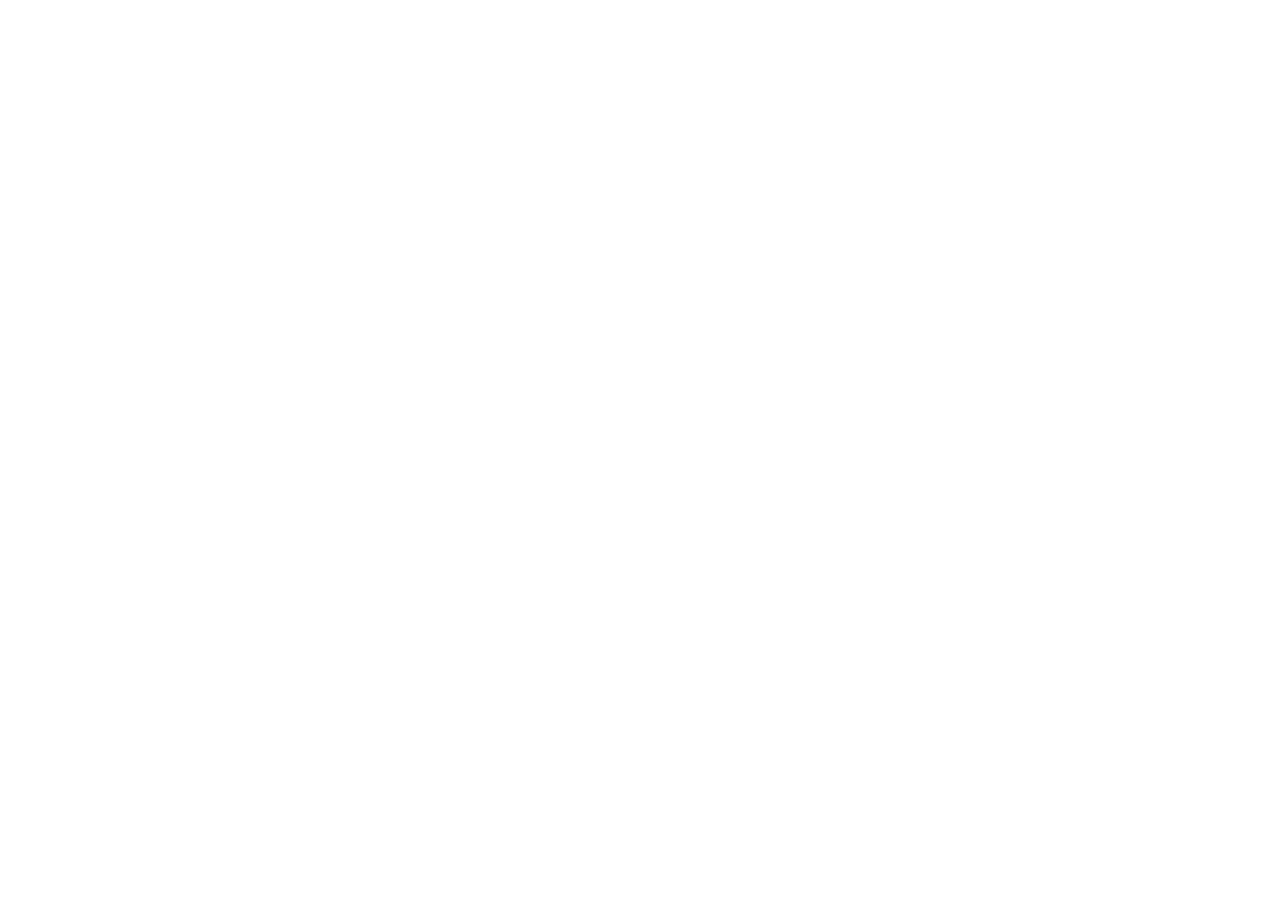
==== Pages/2DArray.html @ cf69b76a "pages adding begin" ====
<!DOCTYPE html>
<html lang="en">
<head>
   <meta charset="UTF-8">
   <meta name="viewport" content="width=device-width, initial-scale=1.0">
   <title>2D Array</title>
</head>
<body>
   
</body>
</html>
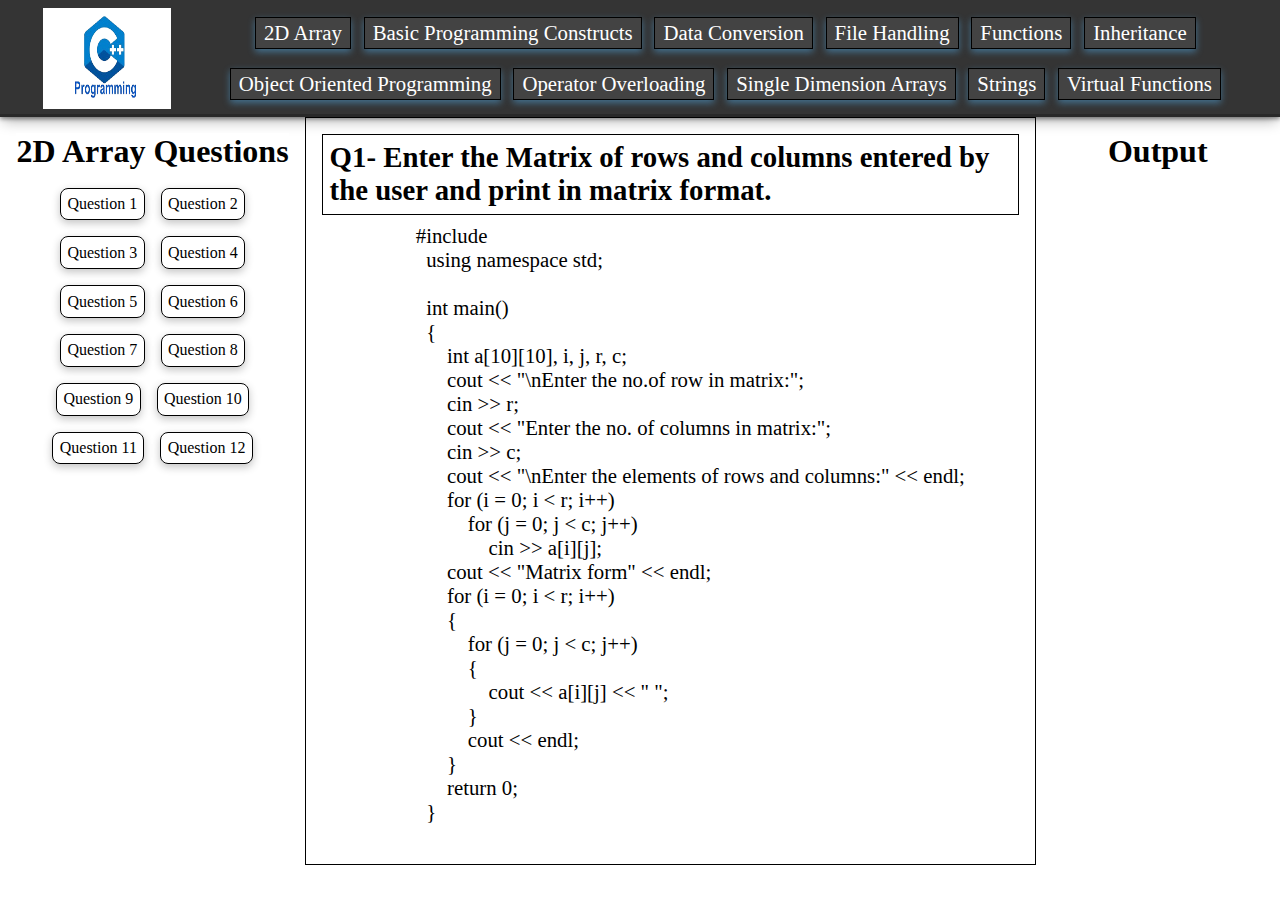
==== commit 56f043ff: "update programs" ====
--- a/Pages/2DArray.html
+++ b/Pages/2DArray.html
@@ -1,11 +1,386 @@
 <!DOCTYPE html>
 <html lang="en">
 <head>
-   <meta charset="UTF-8">
-   <meta name="viewport" content="width=device-width, initial-scale=1.0">
-   <title>2D Array</title>
+    <meta charset="UTF-8" />
+    <meta name="viewport" content="width=device-width, initial-scale=1.0" />
+    <title>2D Array</title>
+    <link rel="stylesheet" href="pg-style.css" />
+    <!-- <style>
+        .ques-each {
+            display: none; 
+        }
+        .ques-each.active {
+            display: block; 
+        } .output-each {
+            display: none; 
+        }
+        .output-each.active {
+            display: block; 
+        }
+    </style> -->
 </head>
 <body>
-   
+    <div class="navbar">
+        <div class="pg-logo">
+            <img src="/cpp logo.png" alt="pggc 11" />
+        </div>
+        <div class="nav-topic-links">
+            <a href="#">2D Array</a> 
+            <a href="/Pages/Basic.html">Basic Programming Constructs</a>
+            <a href="#">Data Conversion</a>
+            <a href="#">File Handling</a>
+            <a href="#">Functions</a>
+            <a href="#">Inheritance</a>
+            <a href="#">Object Oriented Programming</a>
+            <a href="#">Operator Overloading</a>
+            <a href="#">Single Dimension Arrays</a>
+            <a href="#">Strings</a>
+            <a href="#">Virtual Functions</a>
+        </div>
+    </div>
+
+    <div class="main-div">
+        <div class="questions">
+            <h2>2D Array Questions</h2>
+            <a href="#" onclick="showQuestion(1)">Question 1</a>
+            <a href="#" onclick="showQuestion(2)">Question 2</a>
+            <a href="#" onclick="showQuestion(3)">Question 3</a>
+            <a href="#" onclick="showQuestion(4)">Question 4</a>
+            <a href="#" onclick="showQuestion(5)">Question 5</a>
+            <a href="#" onclick="showQuestion(6)">Question 6</a>
+            <a href="#" onclick="showQuestion(7)">Question 7</a>
+            <a href="#" onclick="showQuestion(8)">Question 8</a>
+            <a href="#" onclick="showQuestion(9)">Question 9</a>
+            <a href="#" onclick="showQuestion(10)">Question 10</a>
+            <a href="#" onclick="showQuestion(11)">Question 11</a>
+            <a href="#" onclick="showQuestion(12)">Question 12</a>
+        </div>
+
+        <div class="Program-screen">
+            <div id="que-1" class="ques-each active">
+                <p>Q1- Enter the Matrix of rows and columns entered by the user and print in matrix format.</p>
+                <pre>
+                  #include <iostream>
+                    using namespace std;
+                    
+                    int main()
+                    {
+                        int a[10][10], i, j, r, c;
+                        cout << "\nEnter the no.of row in matrix:";
+                        cin >> r;
+                        cout << "Enter the no. of columns in matrix:";
+                        cin >> c;
+                        cout << "\nEnter the elements of rows and columns:" << endl;
+                        for (i = 0; i < r; i++)
+                            for (j = 0; j < c; j++)
+                                cin >> a[i][j];
+                        cout << "Matrix form" << endl;
+                        for (i = 0; i < r; i++)
+                        {
+                            for (j = 0; j < c; j++)
+                            {
+                                cout << a[i][j] << " ";
+                            }
+                            cout << endl;
+                        }
+                        return 0;
+                    }
+                </pre>
+            </div>
+            <div id="que-2" class="ques-each">
+                <p>Q2- Program to Add Two Matrices</p>
+                <pre>
+                  #include <iostream>
+                    using namespace std;
+                    int main()
+                    {
+                        int a[10][10], b[10][10], s[10][10], i, j, r, c;
+                        cout << "\nEnter the no.of row in matrix:";
+                        cin >> r;
+                        cout << "Enter the no. of columns in matrix:";
+                        cin >> c;
+                        cout << "\nEnter the elements of first matrix:";
+                        for (i = 0; i < r; i++)
+                            for (j = 0; j < c; j++)
+                                cin >> a[i][j];
+                        cout << "\nEnter the elements of second matrix:";
+                        for (i = 0; i < r; i++)
+                        {
+                            for (j = 0; j < c; j++)
+                            {
+                                cin >> b[i][j];
+                            }
+                        }
+                        for (i = 0; i < r; i++)
+                        {
+                            for (j = 0; j < c; j++)
+                            {
+                                s[i][j] = a[i][j] + b[i][j];
+                            }
+                        }
+                    
+                        cout << "Sum of two matrix " << endl;
+                        for (i = 0; i < r; i++)
+                        {
+                            for (j = 0; j < c; j++)
+                            {
+                                cout << s[i][j] << " ";
+                            }
+                            cout << endl;
+                        }
+                        return 0;
+                    }
+                </pre>
+            </div>
+            <div id="que-3" class="ques-each">
+                <p>Q3- Program to Multiply Two Matrices</p>
+                <pre>
+                  #include <iostream>
+                    using namespace std;
+                    
+                    const int MAX = 100;
+                    
+                    void inptmatrix(int mat[][MAX], int rows, int cols)
+                    {
+                        for (int i = 0; i < rows; ++i)
+                        {
+                            for (int j = 0; j < cols; ++j)
+                            {
+                                cout << "Enter element at position (" << i + 1 << "," << j + 1 << "): ";
+                                cin >> mat[i][j];
+                            }
+                        }
+                    }
+                    
+                    void multiply(int mat1[][MAX], int mat2[][MAX], int res[][MAX], int rows1, int cols1, int rows2, int cols2)
+                    {
+                        if (cols1 != rows2)
+                        {
+                            cout << "\nMatrix multiplication not possible!" << endl;
+                            return;
+                        }
+                    
+                        for (int i = 0; i < rows1; ++i)
+                        {
+                            for (int j = 0; j < cols2; ++j)
+                            {
+                                res[i][j] = 0;
+                                for (int k = 0; k < cols1; ++k)
+                                {
+                                    res[i][j] += mat1[i][k] * mat2[k][j];
+                                }
+                            }
+                        }
+                    }
+                    
+                    void printmatrix(int mat[][MAX], int rows, int cols)
+                    {
+                        for (int i = 0; i < rows; ++i)
+                        {
+                            for (int j = 0; j < cols; ++j)
+                            {
+                                cout << mat[i][j] << " ";
+                            }
+                            cout << endl;
+                        }
+                    }
+                    
+                    int main()
+                    {
+                        int mat1[MAX][MAX], mat2[MAX][MAX], res[MAX][MAX];
+                        int rows1, cols1, rows2, cols2;
+                    
+                        cout << "Enter the number of rows and columns of the first matrix: ";
+                        cin >> rows1 >> cols1;
+                    
+                        cout << "Enter the number of rows and columns of the second matrix: ";
+                        cin >> rows2 >> cols2;
+                    
+                        if (cols1 != rows2)
+                        {
+                            cout << "Matrix multiplication not possible!" << endl;
+                            return 0;
+                        }
+                    
+                        cout << "\nEnter the elements of first matrix :";
+                        inptmatrix(mat1, rows1, cols1);
+                    
+                        cout << "\nEnter the elements of second matrix :";
+                        inptmatrix(mat2, rows2, cols2);
+                    
+                        multiply(mat1, mat2, res, rows1, cols1, rows2, cols2);
+                    
+                        cout << "\nResultant matrix : " << endl;
+                        printmatrix(res, rows1, cols2);
+                    
+                        return 0;
+                    }
+                </pre>
+            </div>
+            <div id="que-4" class="ques-each">
+                <p>Q4- Program to subtract the two matrices</p>
+                <pre>
+                  #include <iostream>
+                    using namespace std;
+                    
+                    int main()
+                    {
+                        int a[10][10], b[10][10], sub[10][10], i, j, r, c;
+                        cout << "Enter the no.of row in matrix:";
+                        cin >> r;
+                        cout << "Enter the no. of columns in matrix:";
+                        cin >> c;
+                        cout << "Enter the elements of first matrix :" << endl;
+                        for (i = 0; i < r; i++)
+                            for (j = 0; j < c; j++)
+                                cin >> a[i][j];
+                        cout << "Enter the elements of second matrix :" << endl;
+                        for (i = 0; i < r; i++)
+                        {
+                            for (j = 0; j < c; j++)
+                            {
+                                cin >> b[i][j];
+                            }
+                        }
+                        for (i = 0; i < r; i++)
+                        {
+                            for (j = 0; j < c; j++)
+                            {
+                                sub[i][j] = a[i][j] - b[i][j];
+                            }
+                        }
+                    
+                        cout << "Subtraction of two matrix " << endl;
+                        for (i = 0; i < r; i++)
+                        {
+                            for (j = 0; j < c; j++)
+                            {
+                                cout << sub[i][j] << " ";
+                            }
+                            cout << endl;
+                        }
+                        return 0;
+                    }
+                </pre>
+            </div>
+            <div id="que-4" class="ques-each">
+                <p>Q3- Question 4 here</p>
+                <pre>
+                    Program 4 here
+                </pre>
+            </div>
+            <div id="que-5" class="ques-each">
+                <p>Q3- Question 5 here</p>
+                <pre>
+                    Program 5 here
+                </pre>
+            </div>
+            <div id="que-6" class="ques-each">
+                <p>Q3- Question 6 here</p>
+                <pre>
+                    Program 6 here
+                </pre>
+            </div>
+            <div id="que-7" class="ques-each">
+                <p>Q3- Question 7 here</p>
+                <pre>
+                    Program 7 here
+                </pre>
+            </div>
+            <div id="que-8" class="ques-each">
+                <p>Q3- Question 8 here</p>
+                <pre>
+                    Program 8 here
+                </pre>
+            </div>
+            <div id="que-9" class="ques-each">
+                <p>Q3- Question 9 here</p>
+                <pre>
+                    Program 9 here
+                </pre>
+            </div>
+            <div id="que-10" class="ques-each">
+                <p>Q3- Question 10 here</p>
+                <pre>
+                    Program 10 here
+                </pre>
+            </div>
+            <div id="que-11" class="ques-each">
+                <p>Q3- Question 11 here</p>
+                <pre>
+                    Program 11 here
+                </pre>
+            </div>
+            <div id="que-12" class="ques-each">
+                <p>Q3- Question 12 here</p>
+                <pre>
+                    Program 12 here
+                </pre>
+            </div>
+        </div>
+
+        <div class="output-screen">
+          <div id="output-1" class="output-each active">
+              <p>Output</p>
+          </div>
+          <div id="output-2" class="output-each">
+              <p>Output</p>
+          </div>
+          <div id="output-3" class="output-each">
+              <p>Output</p>
+          </div>
+          <div id="output-4" class="output-each">
+              <p>Output</p>
+          </div>
+          <div id="output-5" class="output-each">
+              <p>Output</p>
+          </div>
+          <div id="output-6" class="output-each">
+              <p>Output</p>
+          </div>
+          <div id="output-7" class="output-each">
+              <p>Output</p>
+          </div>
+          <div id="output-8" class="output-each">
+              <p>Output</p>
+          </div>
+          <div id="output-9" class="output-each">
+              <p>Output</p>
+          </div>
+          <div id="output-10" class="output-each">
+              <p>Output </p>
+          </div>
+          <div id="output-11" class="output-each">
+              <p>Output </p>
+          </div>
+          <div id="output-12" class="output-each">
+              <p>Output </p>
+          </div>
+      </div>
+  </div>
+
+  <script>
+      function showQuestion(questionNumber) {
+          // Hide all questions
+          const questions = document.querySelectorAll('.ques-each');
+          questions.forEach(question => {
+              question.classList.remove('active');
+          });
+
+          // Hide all outputs
+          const outputs = document.querySelectorAll('.output-each');
+          outputs.forEach(output => {
+              output.classList.remove('active');
+          });
+
+          // Show the selected question
+          const selectedQuestion = document.getElementById('que-' + questionNumber);
+          selectedQuestion.classList.add('active');
+
+          // Show the corresponding output
+          const selectedOutput = document.getElementById('output-' + questionNumber);
+          selectedOutput.classList.add('active');
+      }
+  </script>
 </body>
 </html>--- a/Pages/pg-style.css
+++ b/Pages/pg-style.css
@@ -0,0 +1,157 @@
+* {
+   margin: 0;
+   padding: 0;
+   box-sizing: border-box;
+   font-family: 'Roboto';
+}
+
+.navbar {
+   font-size: 1.3rem;
+   width: 100%;
+   display: flex;
+   justify-content: space-evenly;
+   padding: .5rem 0;
+   background-color: rgba(0, 0, 0, 0.795);
+   box-shadow: rgba(0, 0, 0, 0.4) 0px 2px 4px, rgba(0, 0, 0, 0.3) 0px 7px 13px -3px, rgba(0, 0, 0, 0.2) 0px -3px 0px inset;
+}
+
+.pg-logo {
+   background-color: #ffffff;
+}
+
+.pg-logo img {
+   width: 8rem;
+   height: 6rem;
+}
+
+.nav-topic-links {
+   width: 80%;
+   display: flex;
+   justify-content: center;
+   flex-wrap: wrap;
+   align-items: center;
+}
+
+
+
+.nav-topic-links a {
+   background-color: #2e2e2e;margin: 0 .4rem;
+   padding: .2rem .5rem;
+   color: #fff;
+   border: 1px solid black;
+   transition: .4s;
+   text-decoration: none;
+   -webkit-transition: .41s;
+   -moz-transition: .41s;
+   -ms-transition: .41s;
+   -o-transition: .41s;
+   box-shadow: #56b7f777 0px 3px 7px;background-color: #ffffff13;
+}
+
+.nav-topic-links a:hover {
+   color: #56b6f7;
+   border: 1px solid #ffffff62;
+   
+}
+
+.main-div {
+   display: flex;
+}
+
+.questions {
+   height: 100%;
+   width: 25%;
+   display: flex;
+   flex-wrap: wrap;
+   justify-content: center;
+   /* align-items: center; */
+   padding: 1rem;
+   /* background-color: aqua; */
+}
+
+.questions h2 {
+   font-size: 2rem;
+   text-align: center;
+   width: 100%;
+   background-color: #ffffff;
+   margin-bottom: .6rem;
+}
+
+.questions a {
+   text-decoration: none;
+   padding: .4rem;
+   margin: .5rem;
+   border: 1px solid;
+   border-radius: .5rem;
+   color: black;
+   box-shadow: rgba(0, 0, 0, 0.24) 0px 3px 8px;
+   transition: background-color 0.4s ease-in-out, color 0.4s ease-in-out;
+}
+
+.questions a:hover {
+   background-color: rgb(61, 61, 61);
+   color: #56b6f7;
+   animation: shake 0.3s ease-in-out; /* Reduced duration for a subtler effect */
+   font-weight: 400;
+}
+
+/* Subtle Shake Animation */
+@keyframes shake {
+   0% { transform: translate(0); }
+   20% { transform: translate(-1px, 0); } /* Reduced translation */
+   40% { transform: translate(1px, 0); }  /* Reduced translation */
+   60% { transform: translate(-1px, 0); } /* Reduced translation */
+   80% { transform: translate(1px, 0); }  /* Reduced translation */
+   100% { transform: translate(0); }
+}
+
+.Program-screen {
+   height: 100%;
+   width: 60%;
+   padding: 1rem;
+   border: 1px solid;
+}
+
+.Program-screen .ques-each p {
+   font-size: 1.8rem;
+   padding: .4rem;
+   border: 1px solid;
+   margin: 0 0 .6rem 0;
+   font-weight: bold;
+}
+
+.Program-screen pre {
+   font-size: 1.3rem;
+   background-color: #fff;
+}
+
+.output-screen {
+   width: 20%;
+   font-size: 2rem;
+   text-align: center;
+   padding: 1rem;
+}
+
+.output-screen p {
+   font-weight: bold;
+}
+
+.ques-each {
+   display: none;
+   /* Hide all questions initially */
+}
+
+.ques-each.active {
+   display: block;
+   /* Show the active question */
+}
+
+.output-each {
+   display: none;
+   /* Hide all outputs initially */
+}
+
+.output-each.active {
+   display: block;
+   /* Show the active output */
+}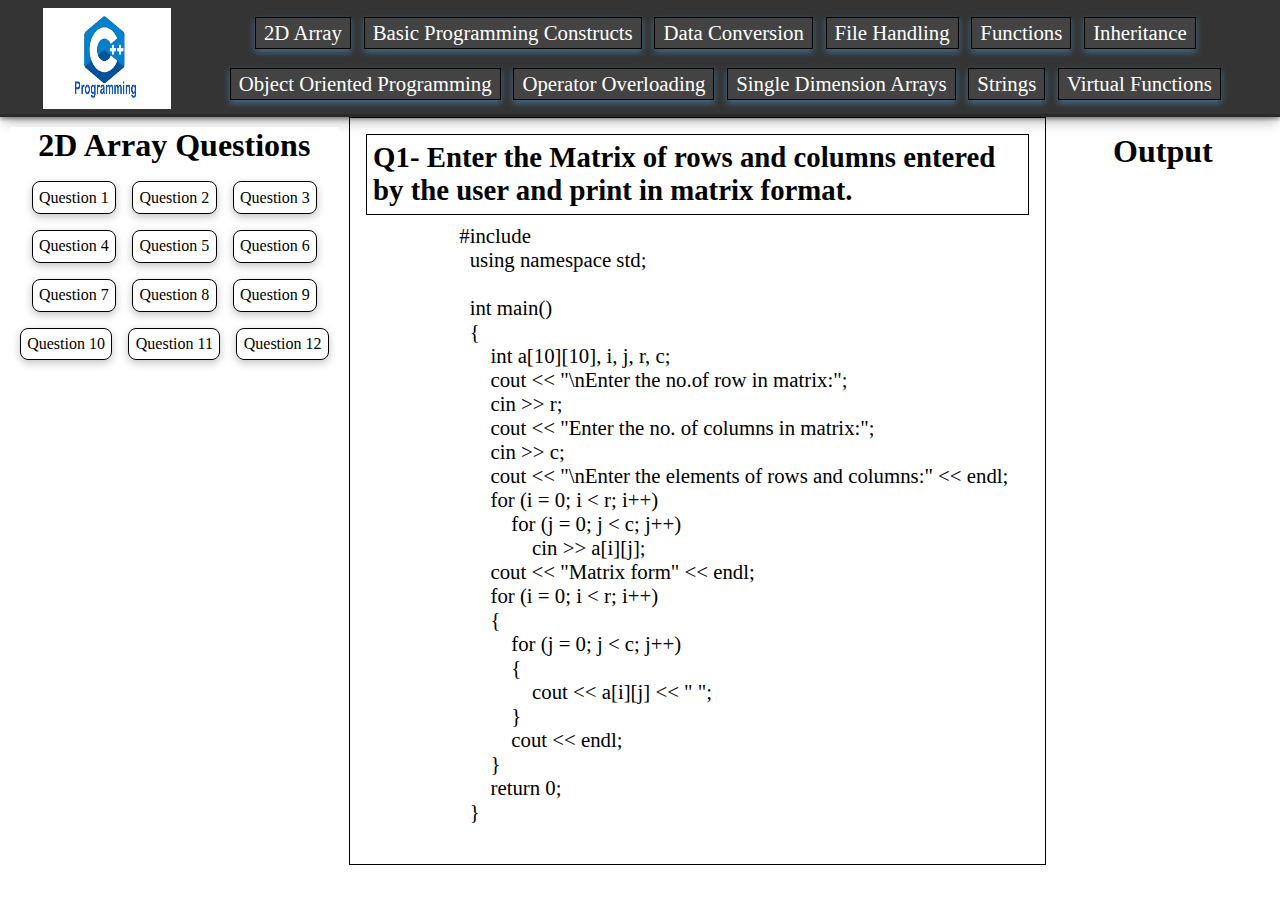
==== commit 8b76a4e5: "updates files" ====
--- a/Pages/2DArray.html
+++ b/Pages/2DArray.html
@@ -21,21 +21,21 @@
 </head>
 <body>
     <div class="navbar">
-        <div class="pg-logo">
-            <img src="/cpp logo.png" alt="pggc 11" />
-        </div>
+      <div class="pg-logo">
+        <a href="/index.html"><img src="/cpp logo.png" alt="pggc 11" /></a>
+    </div>
         <div class="nav-topic-links">
-            <a href="#">2D Array</a> 
-            <a href="/Pages/Basic.html">Basic Programming Constructs</a>
-            <a href="#">Data Conversion</a>
-            <a href="#">File Handling</a>
-            <a href="#">Functions</a>
-            <a href="#">Inheritance</a>
-            <a href="#">Object Oriented Programming</a>
-            <a href="#">Operator Overloading</a>
-            <a href="#">Single Dimension Arrays</a>
-            <a href="#">Strings</a>
-            <a href="#">Virtual Functions</a>
+          <a href="/Pages/2DArray.html">2D Array</a>
+          <a href="/Pages/Basic.html">Basic Programming Constructs</a>
+          <a href="/Pages/DataConversion.html">Data Conversion</a>
+          <a href="/Pages/FileHandling.html">File Handling</a>
+          <a href="/Pages/Function.html">Functions</a>
+          <a href="/Pages/Inheritence.html">Inheritance</a>
+          <a href="/Pages/OOPs.html">Object Oriented Programming</a>
+          <a href="/Pages/OperatorOverLoading.html">Operator Overloading</a>
+          <a href="/Pages/SingleArray.html">Single Dimension Arrays</a>
+          <a href="/Pages/Strings.html">Strings</a>
+          <a href="/Pages/VirtualFun.html">Virtual Functions</a>
         </div>
     </div>
 
--- a/Pages/pg-style.css
+++ b/Pages/pg-style.css
@@ -32,8 +32,6 @@
    align-items: center;
 }
 
-
-
 .nav-topic-links a {
    background-color: #2e2e2e;margin: 0 .4rem;
    padding: .2rem .5rem;
@@ -60,13 +58,11 @@
 
 .questions {
    height: 100%;
-   width: 25%;
+   width: 30%;
    display: flex;
    flex-wrap: wrap;
    justify-content: center;
-   /* align-items: center; */
-   padding: 1rem;
-   /* background-color: aqua; */
+   padding: .6rem;
 }
 
 .questions h2 {
@@ -91,8 +87,9 @@
 .questions a:hover {
    background-color: rgb(61, 61, 61);
    color: #56b6f7;
-   animation: shake 0.3s ease-in-out; /* Reduced duration for a subtler effect */
-   font-weight: 400;
+   animation: shake 0.7s ease-in-out;
+   /*Reduceddurationforasubtlereffect*/font-weight: 400;
+   -webkit-animation: shake 0.7s ease-in-out;
 }
 
 /* Subtle Shake Animation */
